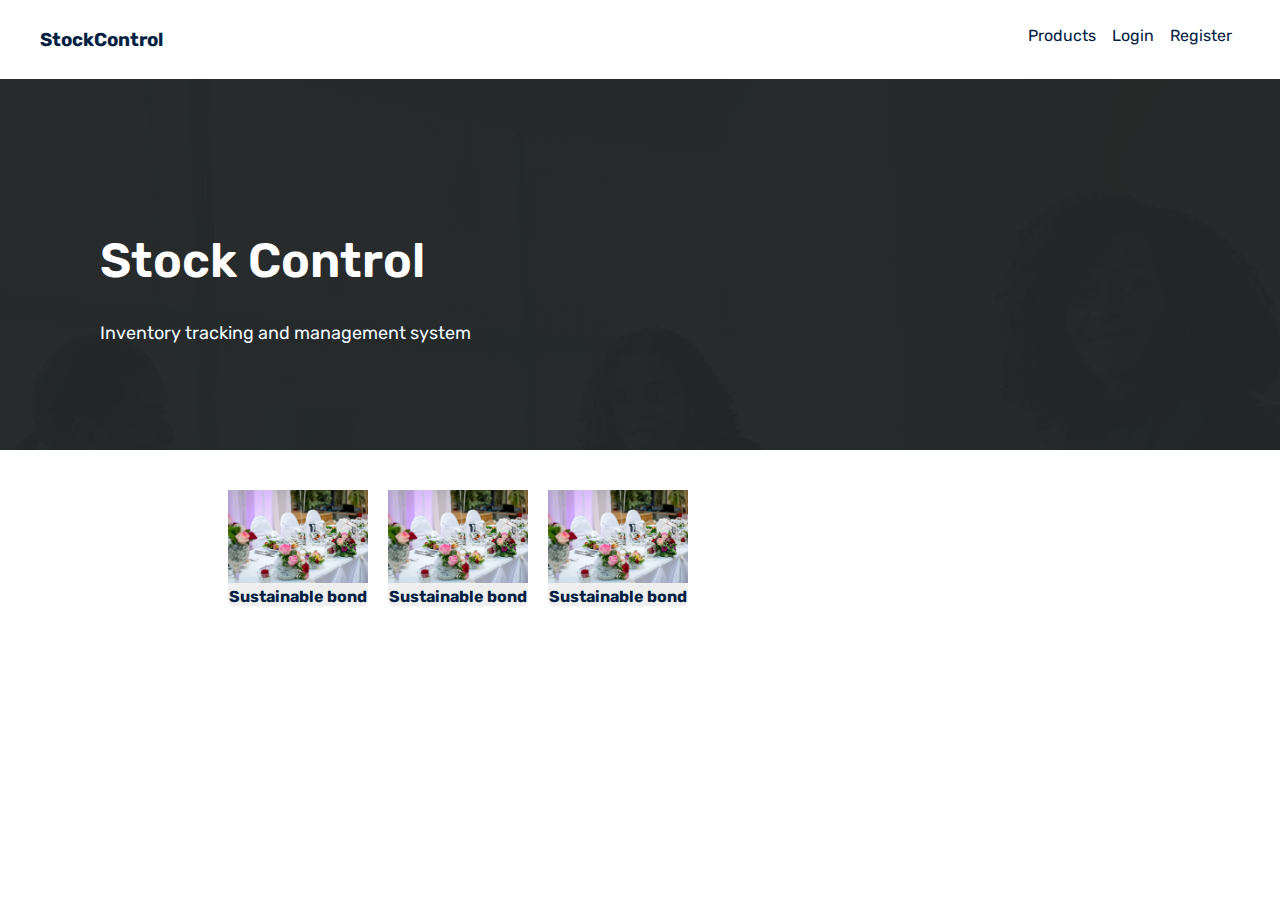
==== src/main/resources/templates/index.html @ 8c675ab2 "Initial commit" ====
<!DOCTYPE HTML>
<html xmlns:th="http://www.thymeleaf.org">
<head>
    <title>Home</title>
    <meta http-equiv="Content-Type" content="text/html; charset=UTF-8" />

    <link href='https://fonts.googleapis.com/css?family=Rubik' rel='stylesheet'>
    <link href="resourse/style/style.css" rel="stylesheet" />

</head>
<body>

<div>
    <header>
        <div class="logo">
            <h3>StockControl</h3>
        </div>

        <div class="nav-link">
            <ul class="nav-link-list">
                <li><a href="#" onclick="showRegister()">Register</a></li>
                <li><a href="#"onclick="showLogin()">Login</a></li>
                <li><a href="#" onclick="showRegister()">Products</a></li>
            </ul>
        </div>

    </header>

    <div class="splash-image">
        <div class="overlay-home"></div>
        <div class="mick" id="mick">
            <h1 class="drink-more-water">Stock Control</h1>
            <p class="faint-white">Inventory tracking and management system</p>
        </div>

        <div class="pop-up" id="login-pop">
            <div class="login-form" id="login-form">
                <form action="login.php" method="post">
                    <div class="container">
                        <h3>Login</h3>
                        <hr style="border: 1px solid #e8e8e8">
                        <br>
                        <label><b>Username</b></label><br>
                        <input id="user" type="text" placeholder="Enter Username" name="username" required><br>

                        <label><b>Password</b></label><br>
                        <input id="pass" type="password" placeholder="Enter Password" name="password" required><br>

                        <button type="submit">Login</button>
                        <button type="submit" style="background-color: red; margin-top: 20px;" onclick="hideModal()">Cancel</button><br><br>
                        <label>
                            <input type="checkbox" checked="checked" name="remember"> Remember me
                        </label>
                    </div>
                </form>
            </div>

            <div class="login-form" id="signup-form">
                <form action="signup.php" method="post">
                    <div class="container">
                        <h3>Register</h3>
                        <hr style="border: 1px solid #e8e8e8">
                        <br>
                        <label><b>Username</b></label><br>
                        <input type="text" placeholder="Enter Username" name="username" required><br>

                        <label><b>Password</b></label><br>
                        <input type="password" placeholder="Enter Password" name="password" required><br>

                        <label><b>First Name</b></label><br>
                        <input type="text" placeholder="Enter First Name" name="fname" required><br>

                        <label><b>Last Name</b></label><br>
                        <input type="text" placeholder="Enter Last Name" name="lname" required><br>

                        <button type="submit">Register</button>
                        <button type="submit" style="background-color: red; margin-top: 20px;" onclick="hideModal()">Cancel</button><br><br>
                        <label>
                            <input type="checkbox" checked="checked" name="remember"> Remember me
                        </label>
                    </div>
                </form>
            </div>

        </div>
    </div>

    <div class="main-container">

        <div class="row">
            <div class="column card">
                <img src="resourse/images/card.jpg">
                <b>Sustainable bond</b>
            </div>
            <div class="column card">
                <img src="resourse/images/card.jpg">
                <b>Sustainable bond</b>
            </div>
            <div class="column card">
                <img src="resourse/images/card.jpg">
                <b>Sustainable bond</b>
            </div>

        </div>

    </div>

</div>



<script type="text/javascript">

    function validateLogin(){

        var user = document.getElementById("user").value;
        var pass = document.getElementById("pass").value;

        if(user === "" || user == null || pass === "" || pass == null){
            return false;
        }
    }

    function showLogin() {
        showModal();
        document.getElementById("login-form").style.display="block";
        document.getElementById("signup-form").style.display="none";
    }
    function showRegister() {
        showModal();
        document.getElementById("login-form").style.display="none";
        document.getElementById("signup-form").style.display="block";
    }
    function showModal() {
        document.getElementById("login-pop").style.display="block";
        document.getElementById("mick").style.display="none";
    }
    function hideModal() {
        document.getElementById("login-pop").style.display="none";
        document.getElementById("mick").style.display="block";
    }
</script>
</body>
</html>
---- src/main/resources/templates/resourse/style/style.css ----
html {
    scroll-behavior: smooth;
}
body
{
    background:#fff;
    margin:0;
    padding:0;
    font-family: 'Rubik', sans-serif;
    color: #022143;
}
header{
    display: flex;
    padding: 10px;
    position: fixed;
    z-index: 999;
    width: 100%;
    background-color: #fff;
    color: #022143;
}
a{
    text-decoration: none;
}
.logo{
    width: 25%;
    padding-left: 30px;
}

.nav-link{
    width: 75%;
    padding-right: 50px;
}

ul{
    list-style-type: none;
}
ul.nav-link-list li {
    float: right;
}

ul.nav-link-list a {
    display: inline;
    padding: 8px;
    text-decoration: none;
    color: #022143;
}

.splash-image{
    height: 50vh;
    background-image: url("../images/splash.jpg");
    margin:0;
    background-repeat: no-repeat;
    background-size: cover;
    background-position: 0 0;
    box-shadow: 0 0 0 0 #ffffff;
}
.faint-white{
    color: #eff9ff;
    font-weight: 400;
    font-size: 18px;
}
.drink-more-water{
    font-size: 48px;
    font-weight: 600;
    line-height: 1.2;
    color: #fff;
}

.mick{
    margin-left: 100px;
    margin-top: 200px;
    z-index: 1;
    position: absolute;
}
.overlay-home{
    background-color: rgba(35, 39, 40, 0.98);
    position: absolute;
    top: 0;
    left: 0;
    right: 0;
    bottom: 0;
    background-position: center center;
    background-repeat: repeat;
    z-index: 1;
    height: 50vh;
}

.pop-up{
    display: none;
    width: 100%;
    position: fixed; /* Stay in place */
    z-index: 1; /* Sit on top */
    left: 0;
    top: 0;
    height: 100%; /* Full height */
    background-color: rgb(0,0,0); /* Fallback color */
    background-color: rgba(0,0,0,0.4); /* Black w/ opacity */
    padding-top: 60px;
}

.login-form{
    max-width: 30%;
    margin: 200px auto;
    background-color: #fff;
    padding: 30px;
    border-radius: 5px;
}

.login-form input[type=text], input[type=password] {
    width: 70%;
    padding: 12px 20px;
    margin: 10px 0;
    display: inline-block;
    border: 1px solid #e2e2e3;
    box-sizing: border-box;
    border-radius: 3px;
}

button {
    background-color: #022143;
    color: #eff9ff;
    padding: 14px 20px;
    margin: 8px 30px 20px 0;
    border: none;
    cursor: pointer;
    /*width: 25%;*/
    border-radius: 3px;
    display: inline;
}

button:hover {
    background-color: #033369;
}

.dashboard{
    width: 100%;
    min-height: 100vh;
    margin: 0;
    display: flex;
    color: #fff;
}

.sidebar{

    padding: 10px;
    position: fixed;
    width: 25%;
    height: 100vh;
    background-color: #022143;
}

.mock-sidebar{
    width: 25%;
}

.dash-main{
    width: 75%;
    color: #000;
}

.dash-main section{
    padding-left: 50px;
    padding-right: 30px;
    margin-top: 30px;
}


.sidebar-list{
    margin-top: 50px;
}

.sidebar-list a{
    padding: 15px;
    /*width: 80%;*/
    margin-right: 5px;
    display: block;
    color: #eff9ff;
    margin-top: 5px;
}
.sidebar-list a:hover{
    color: #022143;
    background-color: #eff9ff;
}

.light-blue-bg{
    background-color: #033369;
    color: #eff9ff;
}
.content-header{
    width: 100%;
}
.content-header h2{
    margin: auto;
    width: 20%;
    color: #fff;
    padding-top: 30px;
    padding-bottom: 30px;
}

.card{
    background-color: #efefef;
    border-radius: 6px;
}
.card img{
    max-width:100%;
    max-height:100%;
}
.balance-card{
    width: 35%;
}
.transactions-card{
    /*width: 100%;*/
    margin-top: 30px;
}
ul.transactions-list li{
    margin: 20px 0;
}
.transaction-detail{
    display: inline-block;
}
.transaction-detail b{
    margin-bottom: 2px;
    line-height: 1.2;
    display: block;
}
.transaction-detail span{
    color: #eff9ff;
    font-size: 12px;
}
.transaction-amount{
    display: inline-block;
    float: right;
    margin-right: 20px;
}

.transfer-input{
    display: inline-block;
    margin-right: 50px;
}

.transfer-input input[type=text]{

    padding: 8px 20px;
    margin: 10px 0;
    border: 1px solid #e2e2e3;
    box-sizing: border-box;
    border-radius: 3px;
}

.main-container{
    width: 80%;
    margin: 30px auto;
}

.column {
    float: left;
    width: 15%;
    margin: 10px;
    text-align: center;
}
.row{
    margin-left: 90px;
}
.row:after {
    content: "";
    display: table;
    clear: both;
}
.row span{
    font-weight: bold;
    font-size: 32px;
}

.company-card{

}

.action-float{
    position:fixed;
    width:60px;
    height:60px;
    bottom:40px;
    right:40px;
    background-color: #022143;
    color:#FFF;
    border-radius:50px;
    text-align:center;
    /*font-size: 30px;*/
    box-shadow: 2px 2px 3px #999;

}

.action-float span{
    margin-top: 20px;
    display: block;
}

.product-action{
    margin-top: 20px;
    float: right;
}

.filter-form select{
    margin-right: 20px;
    /*background-color: #033369;*/
    /*color: #fff;*/
    padding: 5px;
    /*border: 1px solid;*/
}

.products-list table{
    width: 100%;
    border-collapse: collapse;
}

.products-list td, th {
    padding: 8px;
    border: 1px solid #e8e8e8;
}

.products-list tr:nth-child(odd){background-color: #f2f2f2;}

.products-list.products-list tr:hover {background-color: #ddd;}

.products-list th {
    padding-top: 20px;
    padding-bottom: 20px;
    text-align: left;
    background-color: #033369;
    color: white;
}

.dash-modal{
    max-width: 30%;
    margin: 50px auto;
    background-color: #fff;
    padding: 30px;
    border-radius: 5px;
    display: none;
}

.dash-modal input[type=text]{

    padding: 12px 20px;
    margin: 10px 0;
    display: inline-block;
    border: 1px solid #e2e2e3;
    box-sizing: border-box;
    border-radius: 3px;
}

.hide-modal{
    float: right;
    font-size: 32px;
}
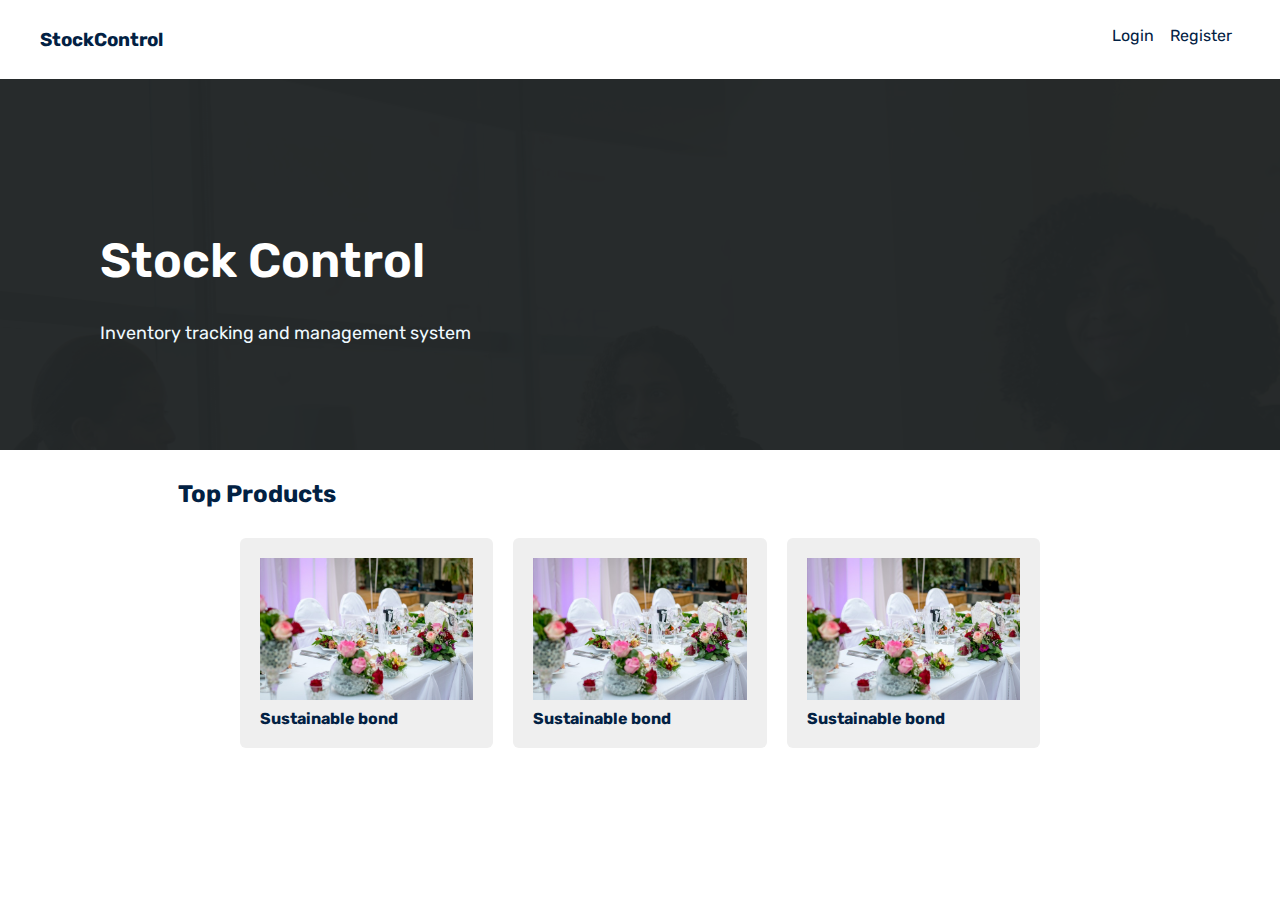
==== commit 780c15ea: "11-17" ====
--- a/src/main/resources/templates/index.html
+++ b/src/main/resources/templates/index.html
@@ -1,11 +1,15 @@
 <!DOCTYPE HTML>
-<html xmlns:th="http://www.thymeleaf.org">
+<html lang="en" xmlns:th="http://www.thymeleaf.org">
+
 <head>
     <title>Home</title>
     <meta http-equiv="Content-Type" content="text/html; charset=UTF-8" />
 
     <link href='https://fonts.googleapis.com/css?family=Rubik' rel='stylesheet'>
-    <link href="resourse/style/style.css" rel="stylesheet" />
+    <link href="resource/style/style.css" rel="stylesheet" />
+    <link th:href="@{/resource/style/style.css}" rel="stylesheet" />
+
+
 
 </head>
 <body>
@@ -19,8 +23,8 @@
         <div class="nav-link">
             <ul class="nav-link-list">
                 <li><a href="#" onclick="showRegister()">Register</a></li>
-                <li><a href="#"onclick="showLogin()">Login</a></li>
-                <li><a href="#" onclick="showRegister()">Products</a></li>
+                <li><a href="/login">Login</a></li>
+<!--                <li><a href="#" onclick="showRegister()">Products</a></li>-->
             </ul>
         </div>
 
@@ -34,8 +38,9 @@
         </div>
 
         <div class="pop-up" id="login-pop">
+
             <div class="login-form" id="login-form">
-                <form action="login.php" method="post">
+                <form action="/login" method="post">
                     <div class="container">
                         <h3>Login</h3>
                         <hr style="border: 1px solid #e8e8e8">
@@ -54,30 +59,27 @@
                     </div>
                 </form>
             </div>
-
             <div class="login-form" id="signup-form">
-                <form action="signup.php" method="post">
+                <form  method="post" th:action="@{/}" th:object="${signupInfo}">
                     <div class="container">
                         <h3>Register</h3>
                         <hr style="border: 1px solid #e8e8e8">
                         <br>
                         <label><b>Username</b></label><br>
-                        <input type="text" placeholder="Enter Username" name="username" required><br>
+                        <input type="text" placeholder="Enter Username" name="username" th:field="*{username}" required><br>
 
                         <label><b>Password</b></label><br>
-                        <input type="password" placeholder="Enter Password" name="password" required><br>
+                        <input type="password" placeholder="Enter Password" name="password" th:field="*{password}" required><br>
 
                         <label><b>First Name</b></label><br>
-                        <input type="text" placeholder="Enter First Name" name="fname" required><br>
+                        <input type="text" placeholder="Enter First Name" name="fname" th:field="*{fname}" required><br>
 
                         <label><b>Last Name</b></label><br>
-                        <input type="text" placeholder="Enter Last Name" name="lname" required><br>
+                        <input type="text" placeholder="Enter Last Name" name="lname" th:field="*{lname}" required><br>
 
                         <button type="submit">Register</button>
                         <button type="submit" style="background-color: red; margin-top: 20px;" onclick="hideModal()">Cancel</button><br><br>
-                        <label>
-                            <input type="checkbox" checked="checked" name="remember"> Remember me
-                        </label>
+
                     </div>
                 </form>
             </div>
@@ -87,16 +89,17 @@
 
     <div class="main-container">
 
-        <div class="row">
-            <div class="column card">
+        <div style="margin-left: 50px;"><h2> Top Products</h2></div>
+        <div class="home-row">
+            <div class="card">
                 <img src="resourse/images/card.jpg">
                 <b>Sustainable bond</b>
             </div>
-            <div class="column card">
+            <div class="card">
                 <img src="resourse/images/card.jpg">
                 <b>Sustainable bond</b>
             </div>
-            <div class="column card">
+            <div class="card">
                 <img src="resourse/images/card.jpg">
                 <b>Sustainable bond</b>
             </div>
--- a/src/main/resources/templates/resource/style/style.css
+++ b/src/main/resources/templates/resource/style/style.css
@@ -0,0 +1,414 @@
+html {
+    scroll-behavior: smooth;
+}
+body
+{
+    background:#fff;
+    margin:0;
+    padding:0;
+    font-family: 'Rubik', sans-serif;
+    color: #022143;
+}
+header{
+    display: flex;
+    padding: 10px;
+    position: fixed;
+    z-index: 999;
+    width: 100%;
+    background-color: #fff;
+    color: #022143;
+}
+a{
+    text-decoration: none;
+}
+.logo{
+    width: 25%;
+    padding-left: 30px;
+}
+
+.nav-link{
+    width: 75%;
+    padding-right: 50px;
+}
+
+ul{
+    list-style-type: none;
+}
+ul.nav-link-list li {
+    float: right;
+}
+
+ul.nav-link-list a {
+    display: inline;
+    padding: 8px;
+    text-decoration: none;
+    color: #022143;
+}
+
+.splash-image{
+    height: 50vh;
+    background-image: url("../images/splash.jpg");
+    margin:0;
+    background-repeat: no-repeat;
+    background-size: cover;
+    background-position: 0 0;
+    box-shadow: 0 0 0 0 #ffffff;
+}
+.faint-white{
+    color: #eff9ff;
+    font-weight: 400;
+    font-size: 18px;
+}
+.drink-more-water{
+    font-size: 48px;
+    font-weight: 600;
+    line-height: 1.2;
+    color: #fff;
+}
+
+.mick{
+    margin-left: 100px;
+    margin-top: 200px;
+    z-index: 1;
+    position: absolute;
+}
+.overlay-home{
+    background-color: rgba(35, 39, 40, 0.98);
+    position: absolute;
+    top: 0;
+    left: 0;
+    right: 0;
+    bottom: 0;
+    background-position: center center;
+    background-repeat: repeat;
+    z-index: 1;
+    height: 50vh;
+}
+
+.pop-up{
+    display: none;
+    width: 100%;
+    position: fixed; /* Stay in place */
+    z-index: 1; /* Sit on top */
+    left: 0;
+    top: 0;
+    height: 100%; /* Full height */
+    background-color: rgb(0,0,0); /* Fallback color */
+    background-color: rgba(0,0,0,0.4); /* Black w/ opacity */
+    padding-top: 60px;
+}
+
+.login-form{
+    max-width: 30%;
+    margin: 200px auto;
+    background-color: #fff;
+    padding: 30px;
+    border-radius: 5px;
+}
+
+.login-form input[type=text], input[type=password] {
+    width: 70%;
+    padding: 12px 20px;
+    margin: 10px 0;
+    display: inline-block;
+    border: 1px solid #e2e2e3;
+    box-sizing: border-box;
+    border-radius: 3px;
+}
+
+button {
+    background-color: #022143;
+    color: #eff9ff;
+    padding: 14px 20px;
+    margin: 8px 30px 20px 0;
+    border: none;
+    cursor: pointer;
+    /*width: 25%;*/
+    border-radius: 3px;
+    display: inline;
+}
+
+button:hover {
+    background-color: #033369;
+}
+
+.dashboard{
+    width: 100%;
+    min-height: 100vh;
+    margin: 0;
+    display: flex;
+    color: #fff;
+}
+
+.sidebar{
+
+    padding: 10px;
+    position: fixed;
+    width: 25%;
+    height: 100vh;
+    background-color: #022143;
+}
+
+.mock-sidebar{
+    width: 25%;
+}
+
+.dash-main{
+    width: 75%;
+    color: #000;
+}
+
+.dash-main section{
+    padding-left: 50px;
+    padding-right: 30px;
+    margin-top: 30px;
+}
+
+
+.sidebar-list{
+    margin-top: 50px;
+}
+
+.sidebar-list a{
+    padding: 15px;
+    /*width: 80%;*/
+    margin-right: 5px;
+    display: block;
+    color: #eff9ff;
+    margin-top: 5px;
+}
+.sidebar-list a:hover{
+    color: #022143;
+    background-color: #eff9ff;
+}
+
+.light-blue-bg{
+    background-color: #033369;
+    color: #eff9ff;
+}
+.content-header{
+    width: 100%;
+}
+.content-header h2{
+    margin: auto;
+    width: 20%;
+    color: #fff;
+    padding-top: 30px;
+    padding-bottom: 30px;
+}
+
+.card{
+    background-color: #efefef;
+    border-radius: 6px;
+}
+.card img{
+    max-width:100%;
+    max-height:100%;
+}
+.balance-card{
+    width: 35%;
+}
+ul.transactions-list li{
+    margin: 20px 0;
+}
+.transaction-detail{
+    display: inline-block;
+}
+.transaction-detail b{
+    margin-bottom: 2px;
+    line-height: 1.2;
+    display: block;
+}
+.transaction-detail span{
+    color: #eff9ff;
+    font-size: 12px;
+}
+.transaction-amount{
+    display: inline-block;
+    float: right;
+    margin-right: 20px;
+}
+
+.transfer-input{
+    display: inline-block;
+    margin-right: 50px;
+}
+
+.transfer-input input[type=text]{
+
+    padding: 8px 20px;
+    margin: 10px 0;
+    border: 1px solid #e2e2e3;
+    box-sizing: border-box;
+    border-radius: 3px;
+}
+
+.main-container{
+    width: 80%;
+    margin: 30px auto;
+}
+
+.column {
+    float: left;
+    width: 15%;
+    margin: 10px;
+    text-align: center;
+}
+.row{
+    margin-left: 90px;
+}
+.row:after {
+    content: "";
+    display: table;
+    clear: both;
+}
+.company-card{
+
+}
+
+.action-float{
+    position:fixed;
+    width:60px;
+    height:60px;
+    bottom:40px;
+    right:40px;
+    background-color: #022143;
+    color:#FFF;
+    border-radius:50px;
+    text-align:center;
+    /*font-size: 30px;*/
+    box-shadow: 2px 2px 3px #999;
+
+}
+
+.action-float span{
+    margin-top: 20px;
+    display: block;
+}
+
+.product-action{
+    margin-top: 20px;
+    float: right;
+}
+
+.filter-form select{
+    margin-right: 20px;
+    /*background-color: #033369;*/
+    /*color: #fff;*/
+    padding: 5px;
+    /*border: 1px solid;*/
+}
+
+.products-list table{
+    width: 100%;
+    border-collapse: collapse;
+}
+
+.products-list td, th {
+    padding: 8px;
+    border: 1px solid #e8e8e8;
+}
+
+.products-list tr:nth-child(odd){background-color: #f2f2f2;}
+
+.products-list.products-list tr:hover {background-color: #ddd;}
+
+.products-list th {
+    padding-top: 20px;
+    padding-bottom: 20px;
+    text-align: left;
+    background-color: #033369;
+    color: white;
+}
+
+.dash-modal{
+    max-width: 30%;
+    margin: 50px auto;
+    background-color: #fff;
+    padding: 30px;
+    border-radius: 5px;
+    display: none;
+}
+
+.dash-modal input[type=text]{
+
+    padding: 12px 20px;
+    margin: 10px 0;
+    display: inline-block;
+    border: 1px solid #e2e2e3;
+    box-sizing: border-box;
+    border-radius: 3px;
+}
+
+.hide-modal{
+    float: right;
+    font-size: 32px;
+}
+
+.filter-form{
+    display: flex;
+    margin-bottom: 10px;
+}
+.filter-form a{
+    margin: 5px 20px;
+    color: #033369;
+}
+.currency-picker{
+
+}
+.flex{
+    display: flex;
+}
+.product{
+    width: 90%;
+}
+.cards{
+    display: flex;
+    margin-bottom: 30px;
+}
+.cards div{
+    padding: 10px 30px;
+    margin: 10px 20px;
+    width: 10%;
+    text-align: center;
+}
+.transactions{
+    width: 60%;
+}
+.performance{
+    width: 30%;
+    background-color: #e2e2e3;
+    border-radius: 6px;
+    padding: 20px;
+    margin: 70px 50px;
+}
+.performance p{
+    color: green;
+}
+
+.buy-modal {
+    display: flex;
+}
+
+.buy-modal div{
+    width: 50%;
+    padding: 20px;
+}
+.buy-modal img{
+    width: 90%;
+}
+.home-row{
+    display: flex;
+    width: 80%;
+    margin: 20px auto;
+}
+
+.home-row div{
+    width: 30%;
+    padding: 20px;
+    margin: 10px;
+}
+
+.home-row img{
+    margin-bottom: 5px;
+}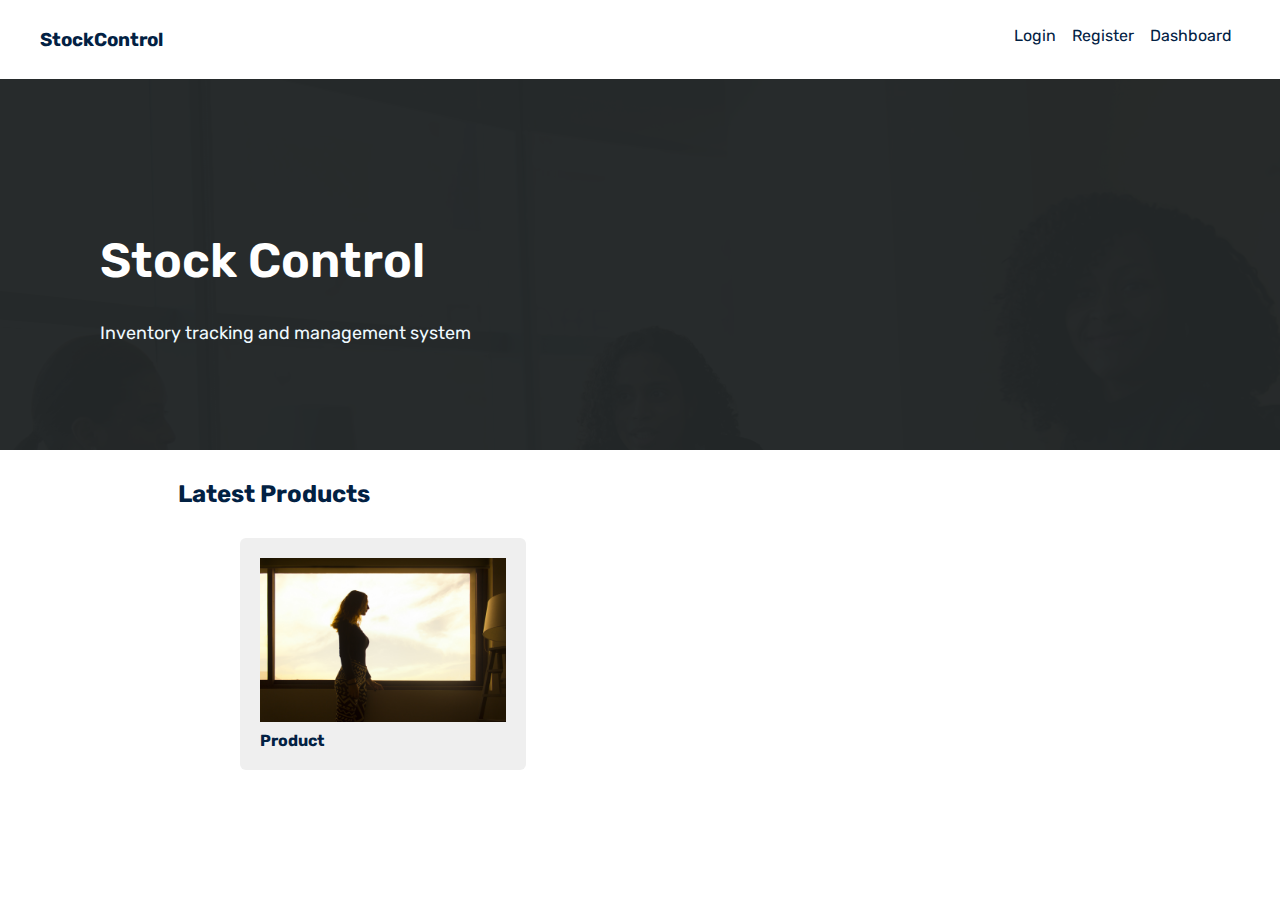
==== commit 2e5e7a89: "Close" ====
--- a/src/main/resources/templates/index.html
+++ b/src/main/resources/templates/index.html
@@ -22,6 +22,7 @@
 
         <div class="nav-link">
             <ul class="nav-link-list">
+                <li><a href="/dashboard">Dashboard</a></li>
                 <li><a href="#" onclick="showRegister()">Register</a></li>
                 <li><a href="/login">Login</a></li>
 <!--                <li><a href="#" onclick="showRegister()">Products</a></li>-->
@@ -59,6 +60,7 @@
                     </div>
                 </form>
             </div>
+
             <div class="login-form" id="signup-form">
                 <form  method="post" th:action="@{/}" th:object="${signupInfo}">
                     <div class="container">
@@ -89,21 +91,12 @@
 
     <div class="main-container">
 
-        <div style="margin-left: 50px;"><h2> Top Products</h2></div>
+        <div style="margin-left: 50px;"><h2> Latest Products</h2></div>
         <div class="home-row">
-            <div class="card">
-                <img src="resourse/images/card.jpg">
-                <b>Sustainable bond</b>
+            <div class="card" th:each="product : ${topProducts}">
+                <img src="resource/images/card-girl.jpeg">
+                <b th:text="${product.getName()}">Product</b>
             </div>
-            <div class="card">
-                <img src="resourse/images/card.jpg">
-                <b>Sustainable bond</b>
-            </div>
-            <div class="card">
-                <img src="resourse/images/card.jpg">
-                <b>Sustainable bond</b>
-            </div>
-
         </div>
 
     </div>
--- a/src/main/resources/templates/resource/style/style.css
+++ b/src/main/resources/templates/resource/style/style.css
@@ -411,4 +411,13 @@
 
 .home-row img{
     margin-bottom: 5px;
+}
+
+.optionGroup {
+    font-weight: bold;
+    font-style: italic;
+}
+
+.optionChild {
+    padding-left: 15px;
 }